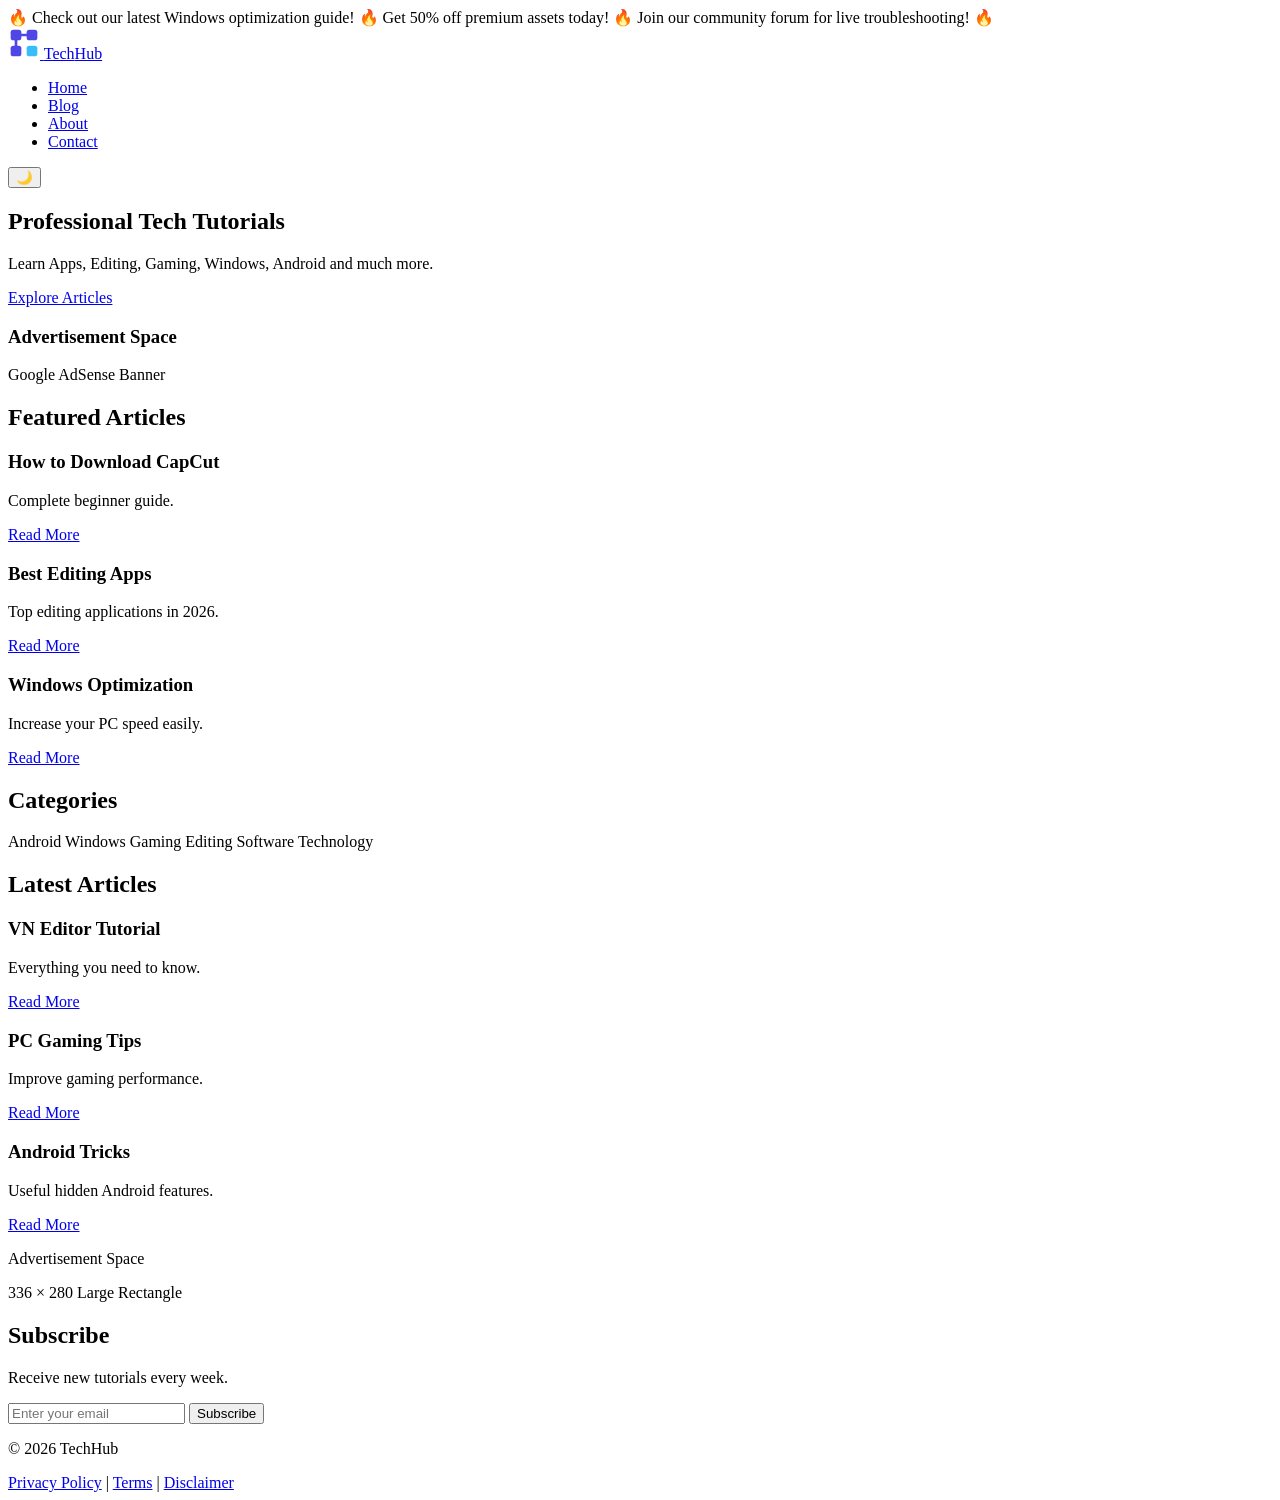
==== index.html @ aa45218d "its index.html" ====
<!DOCTYPE html>
<html lang="en">
<head>
    <meta charset="UTF-8">
    <meta name="viewport" content="width=device-width, initial-scale=1.0">

    <title>TechHub - Tech Tutorials & App Guides</title>

    <meta name="description" content="Professional tech tutorials, app guides, editing tips, PC tutorials and gaming articles.">

    <link rel="stylesheet" href="style.css">
</head>

<body>

<div class="top-ad-marquee">
  <div class="marquee-content">
    <span>🔥 Check out our latest Windows optimization guide! 🔥 Get 50% off premium assets today! 🔥 Join our community forum for live troubleshooting! 🔥</span>
  </div>
</div>

<header>

<div class="logo">
  <a href="index.html" class="logo-link">
    <svg class="logo-icon" width="32" height="32" viewBox="0 0 24 24" fill="none" xmlns="http://www.w3.org/2000/svg">
      <rect x="2" y="2" width="8" height="8" rx="2" fill="#4f46e5"/>
      <rect x="14" y="2" width="8" height="8" rx="2" fill="#4f46e5"/>
      <rect x="2" y="14" width="8" height="8" rx="2" fill="#4f46e5"/>
      <rect x="14" y="14" width="8" height="8" rx="2" fill="#38bdf8"/>
      <path d="M10 6H14" stroke="#4f46e5" stroke-width="2" stroke-linecap="round"/>
      <path d="M6 10V14" stroke="#4f46e5" stroke-width="2" stroke-linecap="round"/>
    </svg>
    <span class="logo-text">Tech<span class="highlight">Hub</span></span>
  </a>
</div>

<nav>
<ul>
  <li><a href="index.html">Home</a></li>
  <li><a href="blog.html">Blog</a></li>
  <li><a href="about.html">About</a></li>
  <li><a href="contact.html">Contact</a></li>
</ul>
</nav>

<button id="themeToggle">
🌙
</button>

</header>

<section class="hero">
  <h1>Professional Tech Tutorials</h1>
  <p>Learn Apps, Editing, Gaming, Windows, Android and much more.</p>
  <a href="blog.html" class="btn">Explore Articles</a>
</section>

<section class="ad-box">
  <h3>Advertisement Space</h3>
  <p>Google AdSense Banner</p>
</section>

<section class="featured">
  <h2>Featured Articles</h2>
  <div class="cards">
    <div class="card">
      <h3>How to Download CapCut</h3>
      <p>Complete beginner guide.</p>
      <a href="post.html">Read More</a>
    </div>

    <div class="card">
      <h3>Best Editing Apps</h3>
      <p>Top editing applications in 2026.</p>
      <a href="post.html">Read More</a>
    </div>

    <div class="card">
      <h3>Windows Optimization</h3>
      <p>Increase your PC speed easily.</p>
      <a href="post.html">Read More</a>
    </div>
  </div>
</section>

<section class="categories">
  <h2>Categories</h2>
  <div class="category-list">
    <span>Android</span>
    <span>Windows</span>
    <span>Gaming</span>
    <span>Editing</span>
    <span>Software</span>
    <span>Technology</span>
  </div>
</section>

<section class="latest">
  <h2>Latest Articles</h2>
  <div class="cards">
    <div class="card">
      <h3>VN Editor Tutorial</h3>
      <p>Everything you need to know.</p>
      <a href="post.html">Read More</a>
    </div>

    <div class="card">
      <h3>PC Gaming Tips</h3>
      <p>Improve gaming performance.</p>
      <a href="post.html">Read More</a>
    </div>

    <div class="card">
      <h3>Android Tricks</h3>
      <p>Useful hidden Android features.</p>
      <a href="post.html">Read More</a>
    </div>
  </div>
</section>

<div class="ad-space large-ad">
  <p>Advertisement Space</p>
  <span>336 × 280 Large Rectangle</span>
</div>

<div class="subscribe-card">
  <h2>Subscribe</h2>
  <p>Receive new tutorials every week.</p>
  <form class="subscribe-form">
    <input type="email" placeholder="Enter your email" required>
    <button type="submit">Subscribe</button>
  </form>
</div>

<footer>
  <p>© 2026 TechHub</p>
  <div>
    <a href="privacy.html">Privacy Policy</a> | 
    <a href="terms.html">Terms</a> | 
    <a href="disclaimer.html">Disclaimer</a>
  </div>
</footer>

<script src="script.js"></script>

</body>
</html>
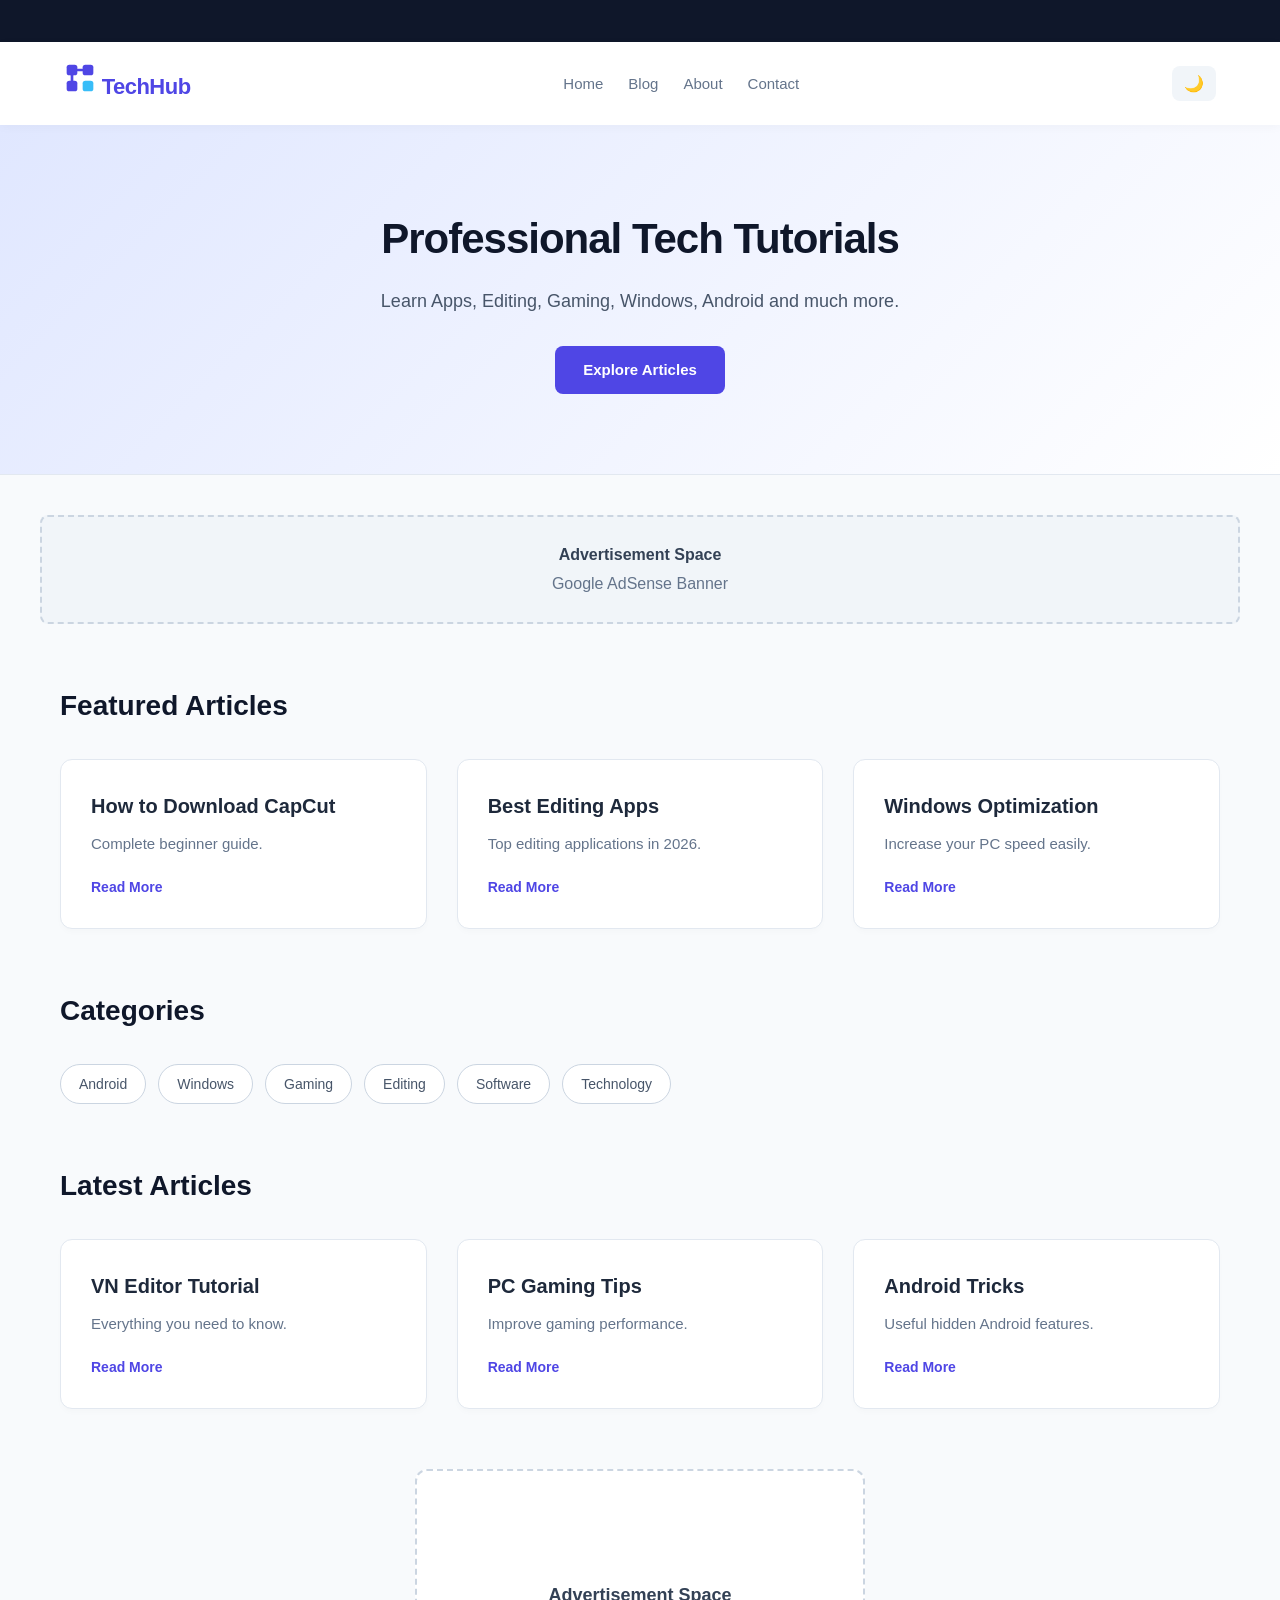
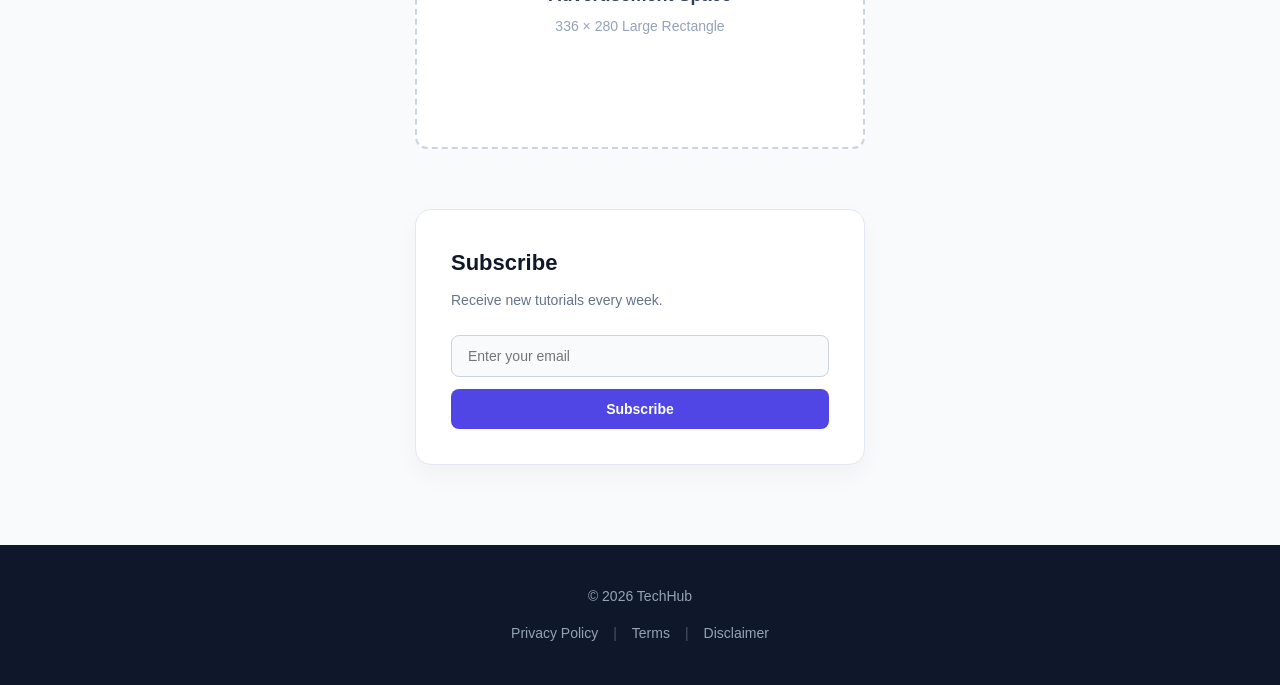
==== commit bb81bf03: "Add AdSense verification code Added async Google AdSense script to the head section for advertisemen" ====
--- a/index.html
+++ b/index.html
@@ -9,6 +9,8 @@
     <meta name="description" content="Professional tech tutorials, app guides, editing tips, PC tutorials and gaming articles.">
 
     <link rel="stylesheet" href="style.css">
+    <script async src="https://pagead2.googlesyndication.com/pagead/js/adsbygoogle.js?client=ca-pub-2332110455488458"
+     crossorigin="anonymous"></script>
 </head>
 
 <body>
@@ -145,4 +147,4 @@
 <script src="script.js"></script>
 
 </body>
-</html>+</html>
--- a/style.css
+++ b/style.css
@@ -0,0 +1,387 @@
+/* ==========================================================================
+   1. Base Reset & Typography
+   ========================================================================== */
+* {
+  margin: 0;
+  padding: 0;
+  box-sizing: border-box;
+}
+
+body {
+  font-family: 'Inter', -apple-system, BlinkMacSystemFont, "Segoe UI", Roboto, sans-serif;
+  background-color: #f8fafc;
+  color: #1e293b;
+  line-height: 1.6;
+}
+
+a {
+  text-decoration: none;
+  color: inherit;
+}
+
+/* ==========================================================================
+   2. Header & Navigation
+   ========================================================================== */
+header {
+  display: flex;
+  justify-content: space-between;
+  align-items: center;
+  padding: 20px 5%;
+  background-color: #ffffff;
+  box-shadow: 0 2px 10px rgba(0, 0, 0, 0.03);
+  position: sticky;
+  top: 0;
+  z-index: 100;
+}
+
+.logo {
+  font-size: 22px;
+  font-weight: 800;
+  color: #4f46e5; /* Primary Purple/Blue */
+  letter-spacing: -0.5px;
+}
+
+nav ul {
+  display: flex;
+  list-style: none;
+  gap: 25px;
+}
+
+nav ul a {
+  font-size: 15px;
+  font-weight: 500;
+  color: #64748b;
+  transition: color 0.2s ease;
+}
+
+nav ul a:hover {
+  color: #4f46e5;
+}
+
+#themeToggle {
+  background: #f1f5f9;
+  border: none;
+  padding: 8px 12px;
+  border-radius: 8px;
+  cursor: pointer;
+  font-size: 16px;
+  transition: background 0.2s;
+}
+
+#themeToggle:hover {
+  background: #e2e8f0;
+}
+
+/* ==========================================================================
+   3. Hero Section
+   ========================================================================== */
+.hero {
+  text-align: center;
+  padding: 80px 20px;
+  background: linear-gradient(135deg, #e0e7ff 0%, #ffffff 100%);
+  border-bottom: 1px solid #e2e8f0;
+}
+
+.hero h1 {
+  font-size: 42px;
+  font-weight: 800;
+  color: #0f172a;
+  margin-bottom: 15px;
+  letter-spacing: -1px;
+}
+
+.hero p {
+  font-size: 18px;
+  color: #475569;
+  max-width: 600px;
+  margin: 0 auto 30px auto;
+}
+
+.btn {
+  display: inline-block;
+  background-color: #4f46e5;
+  color: white;
+  padding: 12px 28px;
+  border-radius: 8px;
+  font-weight: 600;
+  font-size: 15px;
+  transition: background-color 0.2s, transform 0.1s;
+}
+
+.btn:hover {
+  background-color: #4338ca;
+}
+
+.btn:active {
+  transform: scale(0.98);
+}
+
+/* ==========================================================================
+   4. Grid Layouts & Cards (Featured / Latest)
+   ========================================================================== */
+.featured, .latest, .categories {
+  max-width: 1200px;
+  margin: 60px auto;
+  padding: 0 20px;
+}
+
+h2 {
+  font-size: 28px;
+  font-weight: 700;
+  color: #0f172a;
+  margin-bottom: 30px;
+  position: relative;
+}
+
+.cards {
+  display: grid;
+  grid-template-columns: repeat(auto-fit, minmax(300px, 1fr));
+  gap: 30px;
+}
+
+.card {
+  background: #ffffff;
+  padding: 30px;
+  border-radius: 12px;
+  border: 1px solid #e2e8f0;
+  box-shadow: 0 4px 6px -1px rgba(0, 0, 0, 0.02);
+  transition: transform 0.2s, box-shadow 0.2s;
+  display: flex;
+  flex-direction: column;
+  justify-content: space-between;
+}
+
+.card:hover {
+  transform: translateY(-4px);
+  box-shadow: 0 10px 15px -3px rgba(0, 0, 0, 0.05);
+}
+
+.card h3 {
+  font-size: 20px;
+  font-weight: 600;
+  color: #1e293b;
+  margin-bottom: 10px;
+}
+
+.card p {
+  color: #64748b;
+  font-size: 15px;
+  margin-bottom: 20px;
+  flex-grow: 1;
+}
+
+.card a {
+  font-weight: 600;
+  color: #4f46e5;
+  font-size: 14px;
+  display: inline-block;
+  transition: color 0.2s;
+}
+
+.card a:hover {
+  color: #4338ca;
+}
+
+/* ==========================================================================
+   5. Categories Filter
+   ========================================================================== */
+.category-list {
+  display: flex;
+  flex-wrap: wrap;
+  gap: 12px;
+}
+
+.category-list span {
+  background-color: #ffffff;
+  border: 1px solid #cbd5e1;
+  padding: 8px 18px;
+  border-radius: 20px;
+  font-size: 14px;
+  font-weight: 500;
+  color: #475569;
+  cursor: pointer;
+  transition: all 0.2s;
+}
+
+.category-list span:hover {
+  background-color: #4f46e5;
+  color: white;
+  border-color: #4f46e5;
+}
+
+/* ==========================================================================
+   6. Sliding Top Ad Banner Styles
+   ========================================================================== */
+.top-ad-marquee {
+  width: 100%;
+  background-color: #0f172a;
+  color: #f8fafc;
+  overflow: hidden;
+  white-space: nowrap;
+  box-sizing: border-box;
+  padding: 10px 0;
+  font-size: 14px;
+  font-weight: 500;
+}
+
+.marquee-content {
+  display: inline-block;
+  padding-left: 100%;
+  animation: marquee 25s linear infinite;
+}
+
+@keyframes marquee {
+  0% { transform: translate(0, 0); }
+  100% { transform: translate(-100%, 0); }
+}
+
+.top-ad-marquee:hover .marquee-content {
+  animation-play-state: paused;
+}
+
+/* Standard/Header Ad Box */
+.ad-box {
+  max-width: 1200px;
+  margin: 40px auto;
+  padding: 25px;
+  background-color: #f1f5f9;
+  border: 2px dashed #cbd5e1;
+  border-radius: 8px;
+  text-align: center;
+  color: #64748b;
+}
+
+.ad-box h3 {
+  font-size: 16px;
+  color: #334155;
+  margin-bottom: 4px;
+}
+
+/* Large Sidebar Ad Box */
+.ad-space.large-ad {
+  max-width: 450px;
+  min-height: 280px;
+  margin: 60px auto;
+  padding: 40px;
+  display: flex;
+  flex-direction: column;
+  justify-content: center;
+  align-items: center;
+  border: 2px dashed #cbd5e1;
+  border-radius: 12px;
+  background-color: #ffffff;
+  color: #64748b;
+  text-align: center;
+}
+
+.ad-space.large-ad p {
+  font-weight: 600;
+  margin: 0 0 5px 0;
+  color: #334155;
+  font-size: 18px;
+}
+
+.ad-space.large-ad span {
+  font-size: 14px;
+  color: #94a3b8;
+}
+
+/* ==========================================================================
+   7. Fancy Subscribe Card Styles
+   ========================================================================== */
+.subscribe-card {
+  max-width: 450px;
+  margin: 0 auto 80px auto;
+  padding: 35px;
+  background-color: #ffffff;
+  border-radius: 16px;
+  box-shadow: 0 10px 25px rgba(0, 0, 0, 0.04);
+  border: 1px solid #e2e8f0;
+}
+
+.subscribe-card h2 {
+  font-size: 22px;
+  color: #0f172a;
+  margin-bottom: 8px;
+}
+
+.subscribe-card p {
+  font-size: 14px;
+  color: #64748b;
+  margin-bottom: 24px;
+}
+
+.subscribe-form {
+  display: flex;
+  flex-direction: column;
+  gap: 12px;
+}
+
+.subscribe-form input[type="email"] {
+  width: 100%;
+  padding: 12px 16px;
+  border: 1px solid #cbd5e1;
+  border-radius: 8px;
+  font-size: 14px;
+  background-color: #f8fafc;
+  transition: all 0.3s ease;
+}
+
+.subscribe-form input[type="email"]:focus {
+  outline: none;
+  border-color: #4f46e5;
+  background-color: #ffffff;
+  box-shadow: 0 0 0 4px rgba(79, 70, 229, 0.1);
+}
+
+.subscribe-form button {
+  width: 100%;
+  padding: 12px;
+  background-color: #4f46e5;
+  color: white;
+  border: none;
+  border-radius: 8px;
+  font-size: 14px;
+  font-weight: 600;
+  cursor: pointer;
+  transition: background-color 0.2s, transform 0.1s;
+}
+
+.subscribe-form button:hover {
+  background-color: #4338ca;
+}
+
+.subscribe-form button:active {
+  transform: scale(0.98);
+}
+
+/* ==========================================================================
+   8. Footer
+   ========================================================================== */
+footer {
+  background-color: #0f172a;
+  color: #94a3b8;
+  padding: 40px 20px;
+  text-align: center;
+  font-size: 14px;
+}
+
+footer p {
+  margin-bottom: 15px;
+}
+
+footer div {
+  display: flex;
+  justify-content: center;
+  gap: 15px;
+  color: #475569;
+}
+
+footer a {
+  color: #94a3b8;
+  transition: color 0.2s;
+}
+
+footer a:hover {
+  color: #f8fafc;
+}
